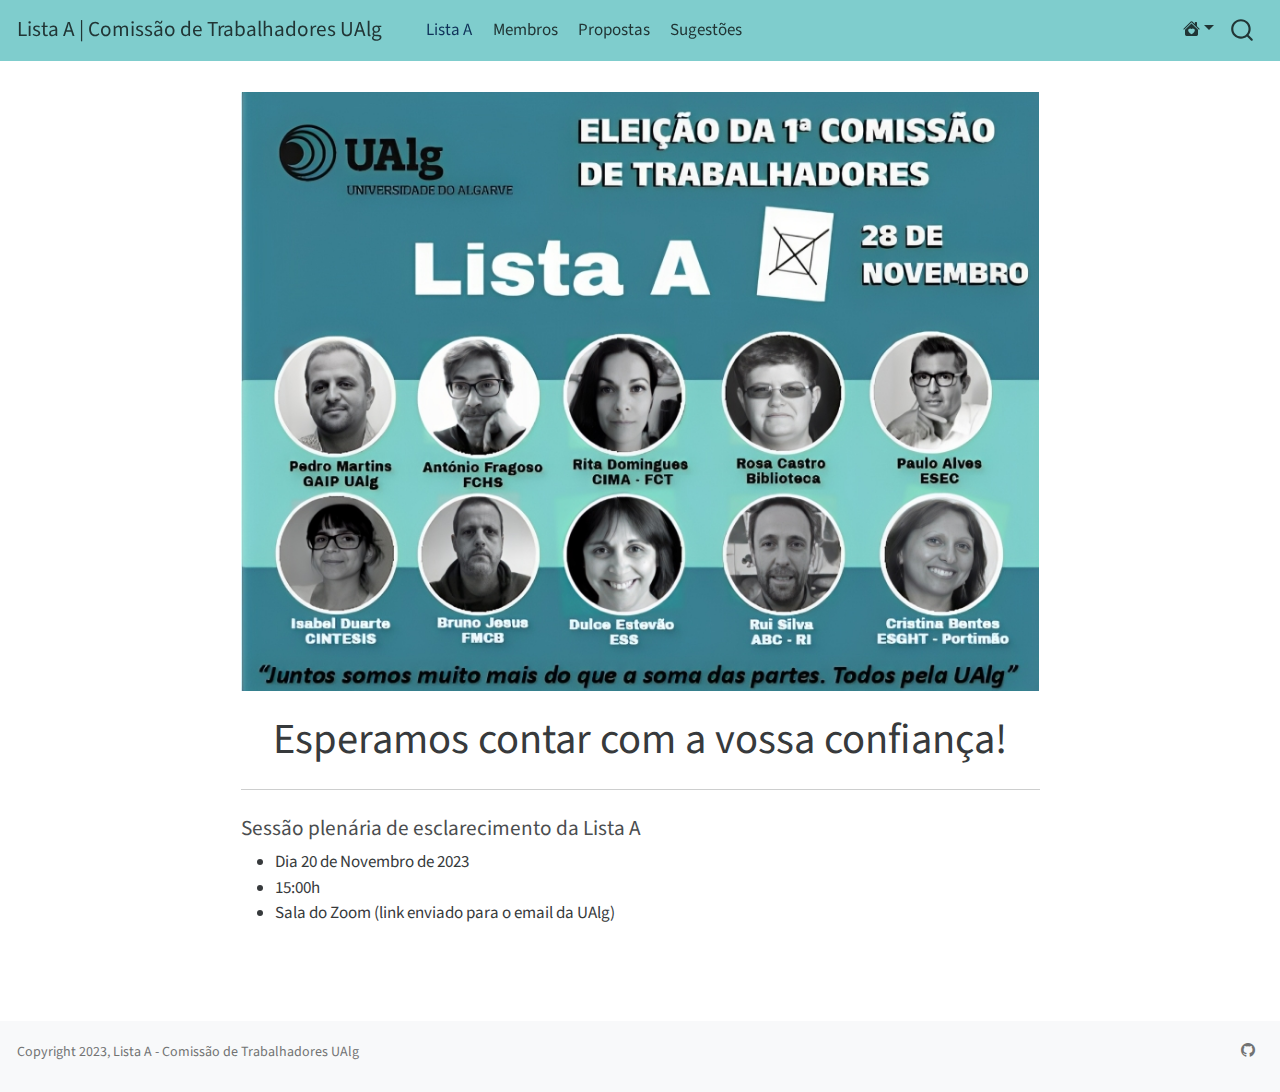
==== docs/index.html @ 936cbfee "First commit" ====
<!DOCTYPE html>
<html xmlns="http://www.w3.org/1999/xhtml" lang="en" xml:lang="en"><head>

<meta charset="utf-8">
<meta name="generator" content="quarto-1.3.433">

<meta name="viewport" content="width=device-width, initial-scale=1.0, user-scalable=yes">


<title>Lista A | Comissão de Trabalhadores UAlg -</title>
<style>
code{white-space: pre-wrap;}
span.smallcaps{font-variant: small-caps;}
div.columns{display: flex; gap: min(4vw, 1.5em);}
div.column{flex: auto; overflow-x: auto;}
div.hanging-indent{margin-left: 1.5em; text-indent: -1.5em;}
ul.task-list{list-style: none;}
ul.task-list li input[type="checkbox"] {
  width: 0.8em;
  margin: 0 0.8em 0.2em -1em; /* quarto-specific, see https://github.com/quarto-dev/quarto-cli/issues/4556 */ 
  vertical-align: middle;
}
</style>


<script src="site_libs/quarto-nav/quarto-nav.js"></script>
<script src="site_libs/quarto-nav/headroom.min.js"></script>
<script src="site_libs/clipboard/clipboard.min.js"></script>
<script src="site_libs/quarto-search/autocomplete.umd.js"></script>
<script src="site_libs/quarto-search/fuse.min.js"></script>
<script src="site_libs/quarto-search/quarto-search.js"></script>
<meta name="quarto:offset" content="./">
<link href="./pics/favicon.png" rel="icon" type="image/png">
<script src="site_libs/quarto-html/quarto.js"></script>
<script src="site_libs/quarto-html/popper.min.js"></script>
<script src="site_libs/quarto-html/tippy.umd.min.js"></script>
<script src="site_libs/quarto-html/anchor.min.js"></script>
<link href="site_libs/quarto-html/tippy.css" rel="stylesheet">
<link href="site_libs/quarto-html/quarto-syntax-highlighting.css" rel="stylesheet" id="quarto-text-highlighting-styles">
<script src="site_libs/bootstrap/bootstrap.min.js"></script>
<link href="site_libs/bootstrap/bootstrap-icons.css" rel="stylesheet">
<link href="site_libs/bootstrap/bootstrap.min.css" rel="stylesheet" id="quarto-bootstrap" data-mode="light">
<script id="quarto-search-options" type="application/json">{
  "location": "navbar",
  "copy-button": false,
  "collapse-after": 3,
  "panel-placement": "end",
  "type": "overlay",
  "limit": 20,
  "language": {
    "search-no-results-text": "No results",
    "search-matching-documents-text": "matching documents",
    "search-copy-link-title": "Copy link to search",
    "search-hide-matches-text": "Hide additional matches",
    "search-more-match-text": "more match in this document",
    "search-more-matches-text": "more matches in this document",
    "search-clear-button-title": "Clear",
    "search-detached-cancel-button-title": "Cancel",
    "search-submit-button-title": "Submit",
    "search-label": "Search"
  }
}</script>


</head>

<body class="nav-fixed fullcontent">

<div id="quarto-search-results"></div>
  <header id="quarto-header" class="headroom fixed-top">
    <nav class="navbar navbar-expand-lg navbar-dark ">
      <div class="navbar-container container-fluid">
      <div class="navbar-brand-container">
    <a class="navbar-brand" href="./index.html">
    <span class="navbar-title">Lista A | Comissão de Trabalhadores UAlg</span>
    </a>
  </div>
            <div id="quarto-search" class="" title="Search"></div>
          <button class="navbar-toggler" type="button" data-bs-toggle="collapse" data-bs-target="#navbarCollapse" aria-controls="navbarCollapse" aria-expanded="false" aria-label="Toggle navigation" onclick="if (window.quartoToggleHeadroom) { window.quartoToggleHeadroom(); }">
  <span class="navbar-toggler-icon"></span>
</button>
          <div class="collapse navbar-collapse" id="navbarCollapse">
            <ul class="navbar-nav navbar-nav-scroll me-auto">
  <li class="nav-item">
    <a class="nav-link active" href="./index.html" rel="" target="" aria-current="page">
 <span class="menu-text">Lista A</span></a>
  </li>  
  <li class="nav-item">
    <a class="nav-link" href="./membros.html" rel="" target="">
 <span class="menu-text">Membros</span></a>
  </li>  
  <li class="nav-item">
    <a class="nav-link" href="./propostas.html" rel="" target="">
 <span class="menu-text">Propostas</span></a>
  </li>  
  <li class="nav-item">
    <a class="nav-link" href="./sugestoes.html" rel="" target="">
 <span class="menu-text">Sugestões</span></a>
  </li>  
</ul>
            <div class="quarto-navbar-tools ms-auto">
    <div class="dropdown">
      <a href="" title="" id="quarto-navigation-tool-dropdown-0" class="quarto-navigation-tool dropdown-toggle px-1" data-bs-toggle="dropdown" aria-expanded="false" aria-label=""><i class="bi bi-house-heart-fill"></i></a>
      <ul class="dropdown-menu dropdown-menu-end" aria-labelledby="quarto-navigation-tool-dropdown-0">
          <li>
            <a class="dropdown-item quarto-navbar-tools ms-auto-item" href="https://www.ualg.pt/">
            UAlg
            </a>
          </li>
      </ul>
    </div>
</div>
          </div> <!-- /navcollapse -->
      </div> <!-- /container-fluid -->
    </nav>
</header>
<!-- content -->
<div id="quarto-content" class="quarto-container page-columns page-rows-contents page-layout-article page-navbar">
<!-- sidebar -->
<!-- margin-sidebar -->
    
<!-- main -->
<main class="content" id="quarto-document-content">



<p><img src="pics/listaA_banner.png" class="img-fluid"></p>
<div style="font-size: 250%; text-align: center">
<p>Esperamos contar com a vossa confiança!</p>
</div>
<hr>
<section id="sessão-plenária-de-esclarecimento-da-lista-a" class="level4">
<h4 class="anchored" data-anchor-id="sessão-plenária-de-esclarecimento-da-lista-a">Sessão plenária de esclarecimento da Lista A</h4>
<ul>
<li>Dia 20 de Novembro de 2023</li>
<li>15:00h</li>
<li>Sala do Zoom (link enviado para o email da UAlg)</li>
</ul>


</section>

<a onclick="window.scrollTo(0, 0); return false;" role="button" id="quarto-back-to-top"><i class="bi bi-arrow-up"></i> Back to top</a></main> <!-- /main -->
<script id="quarto-html-after-body" type="application/javascript">
window.document.addEventListener("DOMContentLoaded", function (event) {
  const toggleBodyColorMode = (bsSheetEl) => {
    const mode = bsSheetEl.getAttribute("data-mode");
    const bodyEl = window.document.querySelector("body");
    if (mode === "dark") {
      bodyEl.classList.add("quarto-dark");
      bodyEl.classList.remove("quarto-light");
    } else {
      bodyEl.classList.add("quarto-light");
      bodyEl.classList.remove("quarto-dark");
    }
  }
  const toggleBodyColorPrimary = () => {
    const bsSheetEl = window.document.querySelector("link#quarto-bootstrap");
    if (bsSheetEl) {
      toggleBodyColorMode(bsSheetEl);
    }
  }
  toggleBodyColorPrimary();  
  const icon = "";
  const anchorJS = new window.AnchorJS();
  anchorJS.options = {
    placement: 'right',
    icon: icon
  };
  anchorJS.add('.anchored');
  const isCodeAnnotation = (el) => {
    for (const clz of el.classList) {
      if (clz.startsWith('code-annotation-')) {                     
        return true;
      }
    }
    return false;
  }
  const clipboard = new window.ClipboardJS('.code-copy-button', {
    text: function(trigger) {
      const codeEl = trigger.previousElementSibling.cloneNode(true);
      for (const childEl of codeEl.children) {
        if (isCodeAnnotation(childEl)) {
          childEl.remove();
        }
      }
      return codeEl.innerText;
    }
  });
  clipboard.on('success', function(e) {
    // button target
    const button = e.trigger;
    // don't keep focus
    button.blur();
    // flash "checked"
    button.classList.add('code-copy-button-checked');
    var currentTitle = button.getAttribute("title");
    button.setAttribute("title", "Copied!");
    let tooltip;
    if (window.bootstrap) {
      button.setAttribute("data-bs-toggle", "tooltip");
      button.setAttribute("data-bs-placement", "left");
      button.setAttribute("data-bs-title", "Copied!");
      tooltip = new bootstrap.Tooltip(button, 
        { trigger: "manual", 
          customClass: "code-copy-button-tooltip",
          offset: [0, -8]});
      tooltip.show();    
    }
    setTimeout(function() {
      if (tooltip) {
        tooltip.hide();
        button.removeAttribute("data-bs-title");
        button.removeAttribute("data-bs-toggle");
        button.removeAttribute("data-bs-placement");
      }
      button.setAttribute("title", currentTitle);
      button.classList.remove('code-copy-button-checked');
    }, 1000);
    // clear code selection
    e.clearSelection();
  });
  function tippyHover(el, contentFn) {
    const config = {
      allowHTML: true,
      content: contentFn,
      maxWidth: 500,
      delay: 100,
      arrow: false,
      appendTo: function(el) {
          return el.parentElement;
      },
      interactive: true,
      interactiveBorder: 10,
      theme: 'quarto',
      placement: 'bottom-start'
    };
    window.tippy(el, config); 
  }
  const noterefs = window.document.querySelectorAll('a[role="doc-noteref"]');
  for (var i=0; i<noterefs.length; i++) {
    const ref = noterefs[i];
    tippyHover(ref, function() {
      // use id or data attribute instead here
      let href = ref.getAttribute('data-footnote-href') || ref.getAttribute('href');
      try { href = new URL(href).hash; } catch {}
      const id = href.replace(/^#\/?/, "");
      const note = window.document.getElementById(id);
      return note.innerHTML;
    });
  }
      let selectedAnnoteEl;
      const selectorForAnnotation = ( cell, annotation) => {
        let cellAttr = 'data-code-cell="' + cell + '"';
        let lineAttr = 'data-code-annotation="' +  annotation + '"';
        const selector = 'span[' + cellAttr + '][' + lineAttr + ']';
        return selector;
      }
      const selectCodeLines = (annoteEl) => {
        const doc = window.document;
        const targetCell = annoteEl.getAttribute("data-target-cell");
        const targetAnnotation = annoteEl.getAttribute("data-target-annotation");
        const annoteSpan = window.document.querySelector(selectorForAnnotation(targetCell, targetAnnotation));
        const lines = annoteSpan.getAttribute("data-code-lines").split(",");
        const lineIds = lines.map((line) => {
          return targetCell + "-" + line;
        })
        let top = null;
        let height = null;
        let parent = null;
        if (lineIds.length > 0) {
            //compute the position of the single el (top and bottom and make a div)
            const el = window.document.getElementById(lineIds[0]);
            top = el.offsetTop;
            height = el.offsetHeight;
            parent = el.parentElement.parentElement;
          if (lineIds.length > 1) {
            const lastEl = window.document.getElementById(lineIds[lineIds.length - 1]);
            const bottom = lastEl.offsetTop + lastEl.offsetHeight;
            height = bottom - top;
          }
          if (top !== null && height !== null && parent !== null) {
            // cook up a div (if necessary) and position it 
            let div = window.document.getElementById("code-annotation-line-highlight");
            if (div === null) {
              div = window.document.createElement("div");
              div.setAttribute("id", "code-annotation-line-highlight");
              div.style.position = 'absolute';
              parent.appendChild(div);
            }
            div.style.top = top - 2 + "px";
            div.style.height = height + 4 + "px";
            let gutterDiv = window.document.getElementById("code-annotation-line-highlight-gutter");
            if (gutterDiv === null) {
              gutterDiv = window.document.createElement("div");
              gutterDiv.setAttribute("id", "code-annotation-line-highlight-gutter");
              gutterDiv.style.position = 'absolute';
              const codeCell = window.document.getElementById(targetCell);
              const gutter = codeCell.querySelector('.code-annotation-gutter');
              gutter.appendChild(gutterDiv);
            }
            gutterDiv.style.top = top - 2 + "px";
            gutterDiv.style.height = height + 4 + "px";
          }
          selectedAnnoteEl = annoteEl;
        }
      };
      const unselectCodeLines = () => {
        const elementsIds = ["code-annotation-line-highlight", "code-annotation-line-highlight-gutter"];
        elementsIds.forEach((elId) => {
          const div = window.document.getElementById(elId);
          if (div) {
            div.remove();
          }
        });
        selectedAnnoteEl = undefined;
      };
      // Attach click handler to the DT
      const annoteDls = window.document.querySelectorAll('dt[data-target-cell]');
      for (const annoteDlNode of annoteDls) {
        annoteDlNode.addEventListener('click', (event) => {
          const clickedEl = event.target;
          if (clickedEl !== selectedAnnoteEl) {
            unselectCodeLines();
            const activeEl = window.document.querySelector('dt[data-target-cell].code-annotation-active');
            if (activeEl) {
              activeEl.classList.remove('code-annotation-active');
            }
            selectCodeLines(clickedEl);
            clickedEl.classList.add('code-annotation-active');
          } else {
            // Unselect the line
            unselectCodeLines();
            clickedEl.classList.remove('code-annotation-active');
          }
        });
      }
  const findCites = (el) => {
    const parentEl = el.parentElement;
    if (parentEl) {
      const cites = parentEl.dataset.cites;
      if (cites) {
        return {
          el,
          cites: cites.split(' ')
        };
      } else {
        return findCites(el.parentElement)
      }
    } else {
      return undefined;
    }
  };
  var bibliorefs = window.document.querySelectorAll('a[role="doc-biblioref"]');
  for (var i=0; i<bibliorefs.length; i++) {
    const ref = bibliorefs[i];
    const citeInfo = findCites(ref);
    if (citeInfo) {
      tippyHover(citeInfo.el, function() {
        var popup = window.document.createElement('div');
        citeInfo.cites.forEach(function(cite) {
          var citeDiv = window.document.createElement('div');
          citeDiv.classList.add('hanging-indent');
          citeDiv.classList.add('csl-entry');
          var biblioDiv = window.document.getElementById('ref-' + cite);
          if (biblioDiv) {
            citeDiv.innerHTML = biblioDiv.innerHTML;
          }
          popup.appendChild(citeDiv);
        });
        return popup.innerHTML;
      });
    }
  }
});
</script>
</div> <!-- /content -->
<footer class="footer">
  <div class="nav-footer">
    <div class="nav-footer-left">Copyright 2023, Lista A - Comissão de Trabalhadores UAlg</div>   
    <div class="nav-footer-center">
      &nbsp;
    </div>
    <div class="nav-footer-right">
      <ul class="footer-items list-unstyled">
    <li class="nav-item compact">
    <a class="nav-link" href="https://github.com/ListaA-ComissaoTrabalhadoresUAlg">
      <i class="bi bi-github" role="img">
</i> 
    </a>
  </li>  
</ul>
    </div>
  </div>
</footer>



</body></html>
---- docs/site_libs/quarto-html/tippy.css ----
.tippy-box[data-animation=fade][data-state=hidden]{opacity:0}[data-tippy-root]{max-width:calc(100vw - 10px)}.tippy-box{position:relative;background-color:#333;color:#fff;border-radius:4px;font-size:14px;line-height:1.4;white-space:normal;outline:0;transition-property:transform,visibility,opacity}.tippy-box[data-placement^=top]>.tippy-arrow{bottom:0}.tippy-box[data-placement^=top]>.tippy-arrow:before{bottom:-7px;left:0;border-width:8px 8px 0;border-top-color:initial;transform-origin:center top}.tippy-box[data-placement^=bottom]>.tippy-arrow{top:0}.tippy-box[data-placement^=bottom]>.tippy-arrow:before{top:-7px;left:0;border-width:0 8px 8px;border-bottom-color:initial;transform-origin:center bottom}.tippy-box[data-placement^=left]>.tippy-arrow{right:0}.tippy-box[data-placement^=left]>.tippy-arrow:before{border-width:8px 0 8px 8px;border-left-color:initial;right:-7px;transform-origin:center left}.tippy-box[data-placement^=right]>.tippy-arrow{left:0}.tippy-box[data-placement^=right]>.tippy-arrow:before{left:-7px;border-width:8px 8px 8px 0;border-right-color:initial;transform-origin:center right}.tippy-box[data-inertia][data-state=visible]{transition-timing-function:cubic-bezier(.54,1.5,.38,1.11)}.tippy-arrow{width:16px;height:16px;color:#333}.tippy-arrow:before{content:"";position:absolute;border-color:transparent;border-style:solid}.tippy-content{position:relative;padding:5px 9px;z-index:1}
---- docs/site_libs/quarto-html/quarto-syntax-highlighting.css ----
/* quarto syntax highlight colors */
:root {
  --quarto-hl-ot-color: #003B4F;
  --quarto-hl-at-color: #657422;
  --quarto-hl-ss-color: #20794D;
  --quarto-hl-an-color: #5E5E5E;
  --quarto-hl-fu-color: #4758AB;
  --quarto-hl-st-color: #20794D;
  --quarto-hl-cf-color: #003B4F;
  --quarto-hl-op-color: #5E5E5E;
  --quarto-hl-er-color: #AD0000;
  --quarto-hl-bn-color: #AD0000;
  --quarto-hl-al-color: #AD0000;
  --quarto-hl-va-color: #111111;
  --quarto-hl-bu-color: inherit;
  --quarto-hl-ex-color: inherit;
  --quarto-hl-pp-color: #AD0000;
  --quarto-hl-in-color: #5E5E5E;
  --quarto-hl-vs-color: #20794D;
  --quarto-hl-wa-color: #5E5E5E;
  --quarto-hl-do-color: #5E5E5E;
  --quarto-hl-im-color: #00769E;
  --quarto-hl-ch-color: #20794D;
  --quarto-hl-dt-color: #AD0000;
  --quarto-hl-fl-color: #AD0000;
  --quarto-hl-co-color: #5E5E5E;
  --quarto-hl-cv-color: #5E5E5E;
  --quarto-hl-cn-color: #8f5902;
  --quarto-hl-sc-color: #5E5E5E;
  --quarto-hl-dv-color: #AD0000;
  --quarto-hl-kw-color: #003B4F;
}

/* other quarto variables */
:root {
  --quarto-font-monospace: SFMono-Regular, Menlo, Monaco, Consolas, "Liberation Mono", "Courier New", monospace;
}

pre > code.sourceCode > span {
  color: #003B4F;
}

code span {
  color: #003B4F;
}

code.sourceCode > span {
  color: #003B4F;
}

div.sourceCode,
div.sourceCode pre.sourceCode {
  color: #003B4F;
}

code span.ot {
  color: #003B4F;
  font-style: inherit;
}

code span.at {
  color: #657422;
  font-style: inherit;
}

code span.ss {
  color: #20794D;
  font-style: inherit;
}

code span.an {
  color: #5E5E5E;
  font-style: inherit;
}

code span.fu {
  color: #4758AB;
  font-style: inherit;
}

code span.st {
  color: #20794D;
  font-style: inherit;
}

code span.cf {
  color: #003B4F;
  font-style: inherit;
}

code span.op {
  color: #5E5E5E;
  font-style: inherit;
}

code span.er {
  color: #AD0000;
  font-style: inherit;
}

code span.bn {
  color: #AD0000;
  font-style: inherit;
}

code span.al {
  color: #AD0000;
  font-style: inherit;
}

code span.va {
  color: #111111;
  font-style: inherit;
}

code span.bu {
  font-style: inherit;
}

code span.ex {
  font-style: inherit;
}

code span.pp {
  color: #AD0000;
  font-style: inherit;
}

code span.in {
  color: #5E5E5E;
  font-style: inherit;
}

code span.vs {
  color: #20794D;
  font-style: inherit;
}

code span.wa {
  color: #5E5E5E;
  font-style: italic;
}

code span.do {
  color: #5E5E5E;
  font-style: italic;
}

code span.im {
  color: #00769E;
  font-style: inherit;
}

code span.ch {
  color: #20794D;
  font-style: inherit;
}

code span.dt {
  color: #AD0000;
  font-style: inherit;
}

code span.fl {
  color: #AD0000;
  font-style: inherit;
}

code span.co {
  color: #5E5E5E;
  font-style: inherit;
}

code span.cv {
  color: #5E5E5E;
  font-style: italic;
}

code span.cn {
  color: #8f5902;
  font-style: inherit;
}

code span.sc {
  color: #5E5E5E;
  font-style: inherit;
}

code span.dv {
  color: #AD0000;
  font-style: inherit;
}

code span.kw {
  color: #003B4F;
  font-style: inherit;
}

.prevent-inlining {
  content: "</";
}

/*# sourceMappingURL=debc5d5d77c3f9108843748ff7464032.css.map */
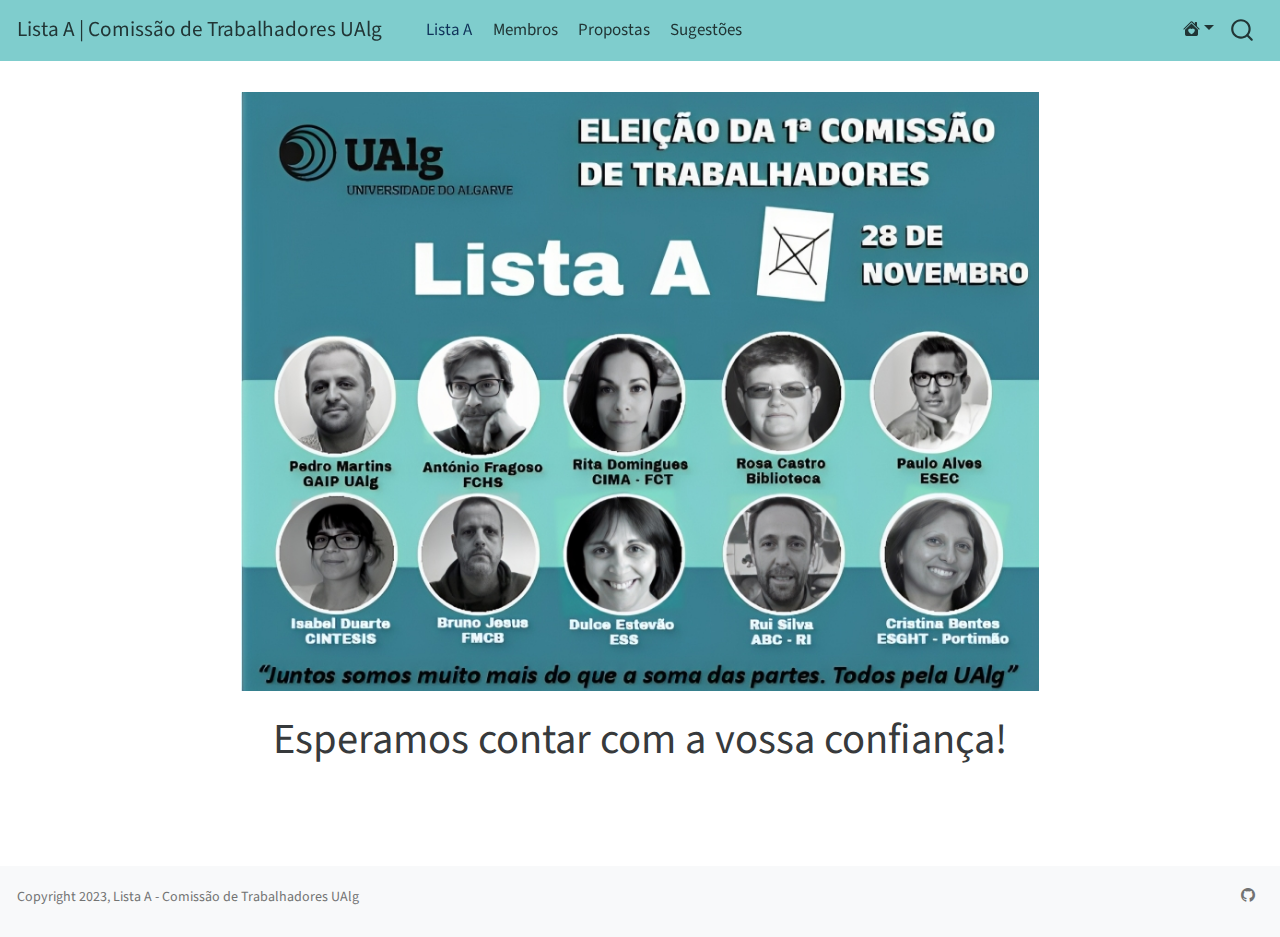
==== commit 983a8a63: "Add details to proposals" ====
--- a/docs/index.html
+++ b/docs/index.html
@@ -128,17 +128,8 @@
 <div style="font-size: 250%; text-align: center">
 <p>Esperamos contar com a vossa confiança!</p>
 </div>
-<hr>
-<section id="sessão-plenária-de-esclarecimento-da-lista-a" class="level4">
-<h4 class="anchored" data-anchor-id="sessão-plenária-de-esclarecimento-da-lista-a">Sessão plenária de esclarecimento da Lista A</h4>
-<ul>
-<li>Dia 20 de Novembro de 2023</li>
-<li>15:00h</li>
-<li>Sala do Zoom (link enviado para o email da UAlg)</li>
-</ul>
-
-
-</section>
+
+
 
 <a onclick="window.scrollTo(0, 0); return false;" role="button" id="quarto-back-to-top"><i class="bi bi-arrow-up"></i> Back to top</a></main> <!-- /main -->
 <script id="quarto-html-after-body" type="application/javascript">
